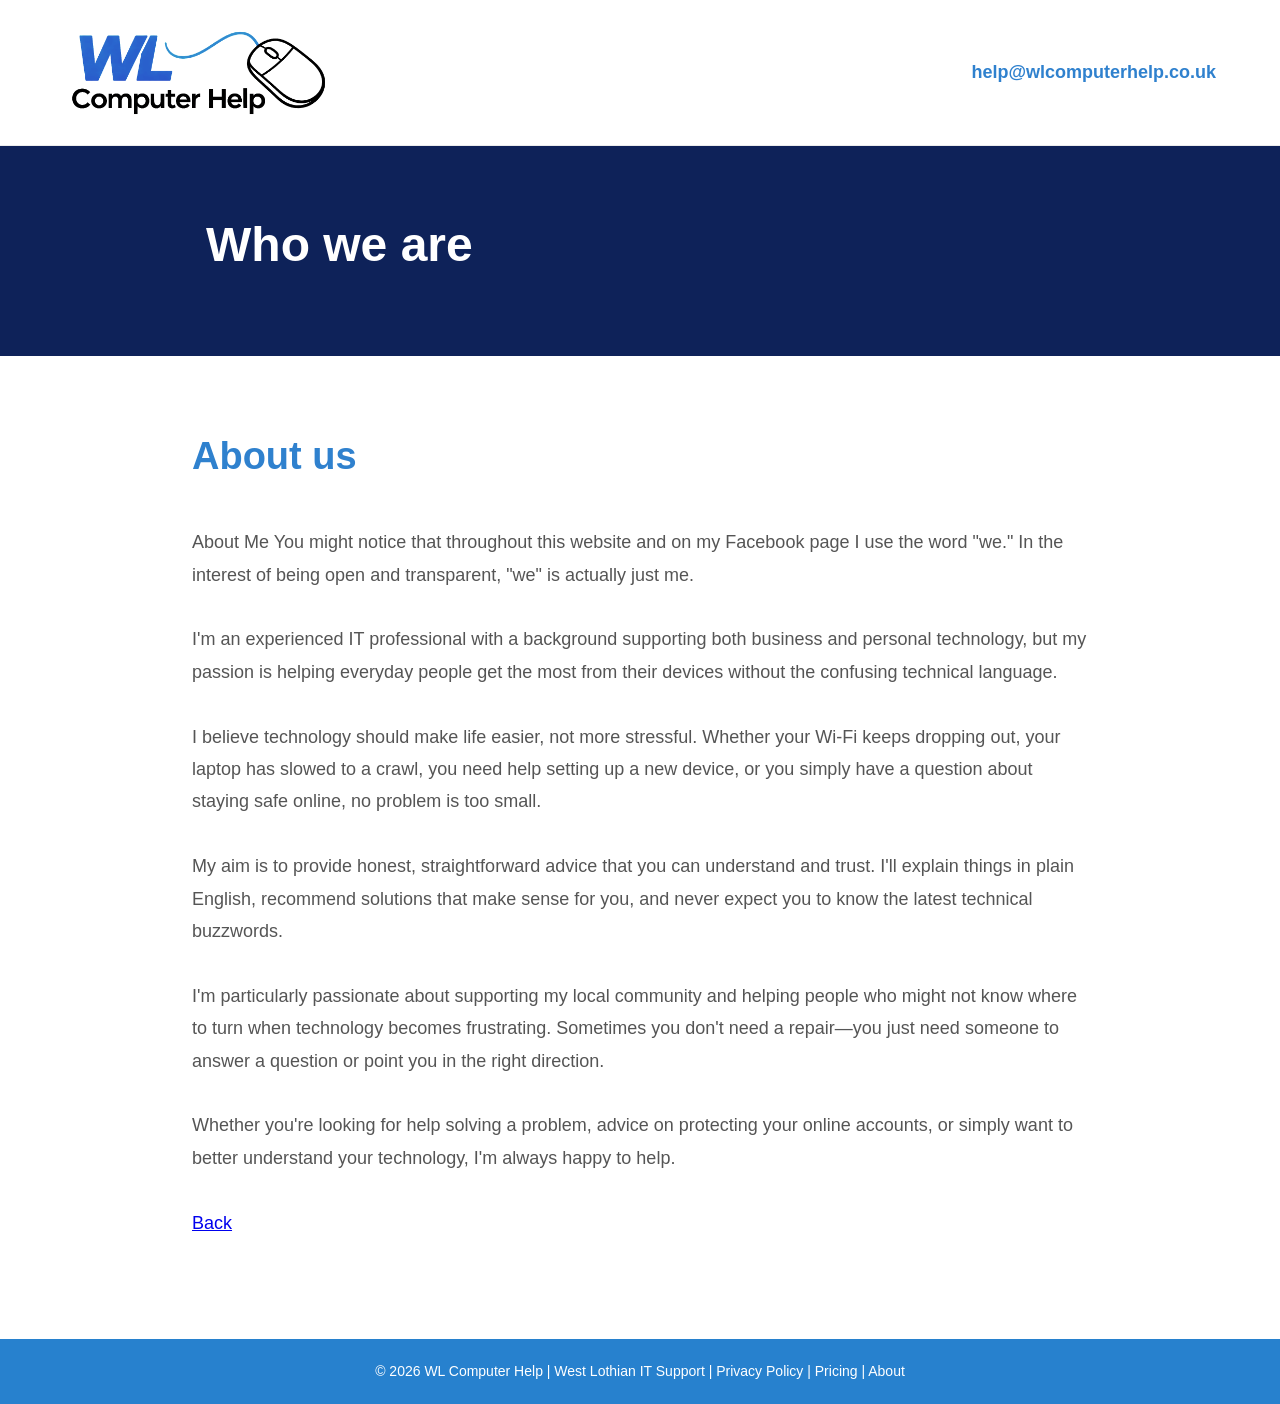
==== about.html @ 55d80d78 "Update about.html" ====
<!DOCTYPE html>
<html lang="en">
<head>
    <meta charset="UTF-8">
    <meta name="viewport" content="width=device-width, initial-scale=1.0">
    <meta name="robots" content="noindex, nofollow">
    <title>WL Computer Help | West Lothian IT Support Services</title>
    <link rel="stylesheet" href="styles.css">
</head>

<body>

<header>
    <div class="header-inner">

        <img src="wlchlogo.png"
             alt="WL Computer Help Logo"
             class="logo">

        <a href="mailto:help@wlcomputerhelp.co.uk" class="email-link">
            help@wlcomputerhelp.co.uk
        </a>

    </div>
</header>

<section class="hero">

    <div class="hero-content">

        <h1>Who we are</h1>

    </div>

</section>

<section class="content-section">

    <div class="content-wrap">

        <main>

            <h2 class="section-title">About us</h2>

            <div class="service-item">
                
                <p>
                About Me

You might notice that throughout this website and on my Facebook page I use the word "we." In the interest of being open and transparent, "we" is actually just me.<br><br>

I'm an experienced IT professional with a background supporting both business and personal technology, but my passion is helping everyday people get the most from their devices without the confusing technical language.<br><br>

I believe technology should make life easier, not more stressful. Whether your Wi-Fi keeps dropping out, your laptop has slowed to a crawl, you need help setting up a new device, or you simply have a question about staying safe online, no problem is too small.<br><br>

My aim is to provide honest, straightforward advice that you can understand and trust. I'll explain things in plain English, recommend solutions that make sense for you, and never expect you to know the latest technical buzzwords.<br><br>

I'm particularly passionate about supporting my local community and helping people who might not know where to turn when technology becomes frustrating. Sometimes you don't need a repair—you just need someone to answer a question or point you in the right direction.<br><br>

Whether you're looking for help solving a problem, advice on protecting your online accounts, or simply want to better understand your technology, I'm always happy to help.
<br><br>
<a href="index.html">Back</a>
                </p>
            </div>

     
        </main>

    </div>

</section>

<footer>
    <p>
        &copy; 2026 WL Computer Help |
        West Lothian IT Support |
        <a href="privacy.html">Privacy Policy</a> | <a href="pricing.html">Pricing</a> | <a href="about.html">About</a>
    </p>
</footer>

</body>
</html>
---- styles.css ----
/* RESET */

* {
    margin: 0;
    padding: 0;
    box-sizing: border-box;
}

/* BODY */

body {
    font-family: -apple-system, BlinkMacSystemFont,
                 "Segoe UI", Roboto, Helvetica, Arial, sans-serif;
    background: #0e2259;
    color: #333;
    line-height: 1.6;
}

/* HEADER */

header {
    background: #ffffff;
    border-bottom: 1px solid #ececec;
}

.header-inner {
    width: 90%;
    max-width: 1400px;
    margin: 0 auto;
    padding: 24px 0;

    display: flex;
    justify-content: space-between;
    align-items: center;
}

.logo {
    width: 270px;
    max-width: 100%;
}

.email-link {
    color: #2f81ce;
    text-decoration: none;
    font-size: 18px;
    font-weight: 600;
}

.email-link:hover {
    text-decoration: underline;
}

/* HERO */

.hero {
    padding: 70px 20px;
}

.hero-content {
    width: 70%;
    max-width: 1200px;
    margin: 0 auto;
}

.hero h1 {
    color: #ffffff;
    font-size: 48px;
    font-weight: 700;
    line-height: 1.2;
    margin-bottom: 12px;
}

.hero h2 {
    color: #7fc1ff;
    font-size: 28px;
    font-weight: 500;
}

/* CONTENT SECTION */

.content-section {
    width: 100%;
    background: #ffffff;
    padding: 70px 0;
}

.content-wrap {
    width: 70%;
    max-width: 1200px;
    margin: 0 auto;
}

main {
    max-width: 950px;
}

/* HEADINGS */

.section-title {
    color: #2f81ce;
    font-size: 38px;
    font-weight: 700;
    margin-bottom: 40px;
}

h3 {
    font-size: 22px;
    font-weight: 600;
    color: #111;
    margin-bottom: 6px;
}

p {
    font-size: 18px;
    color: #555;
    line-height: 1.8;
}

/* SERVICE BLOCKS */

.service-item {
    margin-bottom: 30px;
}

/* IMAGES */

.centre-image {
    width: 300px;
    display: block;
    margin: 50px auto;
}

/* DIVIDER */

hr.gradient {
    height: 3px;
    border: none;
    border-radius: 6px;
    background: linear-gradient(
        90deg,
        #2f81ce 0%,
        #e6f3ff 100%
    );
    margin: 50px 0;
}

/* CTA */

.cta-box {
    text-align: center;
    padding: 20px 0 40px;
}

.cta-box h2 {
    color: #111;
    font-size: 34px;
    margin-bottom: 25px;
}

.cta-button {
    display: inline-block;
    background: #2f81ce;
    color: #ffffff;
    text-decoration: none;
    padding: 14px 34px;
    border-radius: 8px;
    font-weight: 600;
    transition: 0.25s ease;
}

.cta-button:hover {
    background: #1f6cb5;
}

/* FOOTER */

footer {
    background: #2781ce;
    color: #ffffff;
    text-align: center;
    padding: 20px;
}

footer p {
    color: #ffffff;
    font-size: 14px;
}

footer a {
    color: #ffffff;
    text-decoration: none;
}

footer a:hover {
    text-decoration: underline;
}

/* MOBILE */

@media (max-width: 768px) {

    .header-inner {
        flex-direction: column;
        gap: 15px;
        text-align: center;
    }

    .hero {
        padding: 50px 20px;
    }

    .hero-content,
    .content-wrap {
        width: 92%;
    }

    .hero h1 {
        font-size: 34px;
    }

    .hero h2 {
        font-size: 22px;
    }

    .section-title {
        font-size: 30px;
    }

    h3 {
        font-size: 20px;
    }

    p {
        font-size: 17px;
    }

    .cta-box h2 {
        font-size: 28px;
    }

    .logo {
        width: 220px;
    }
}
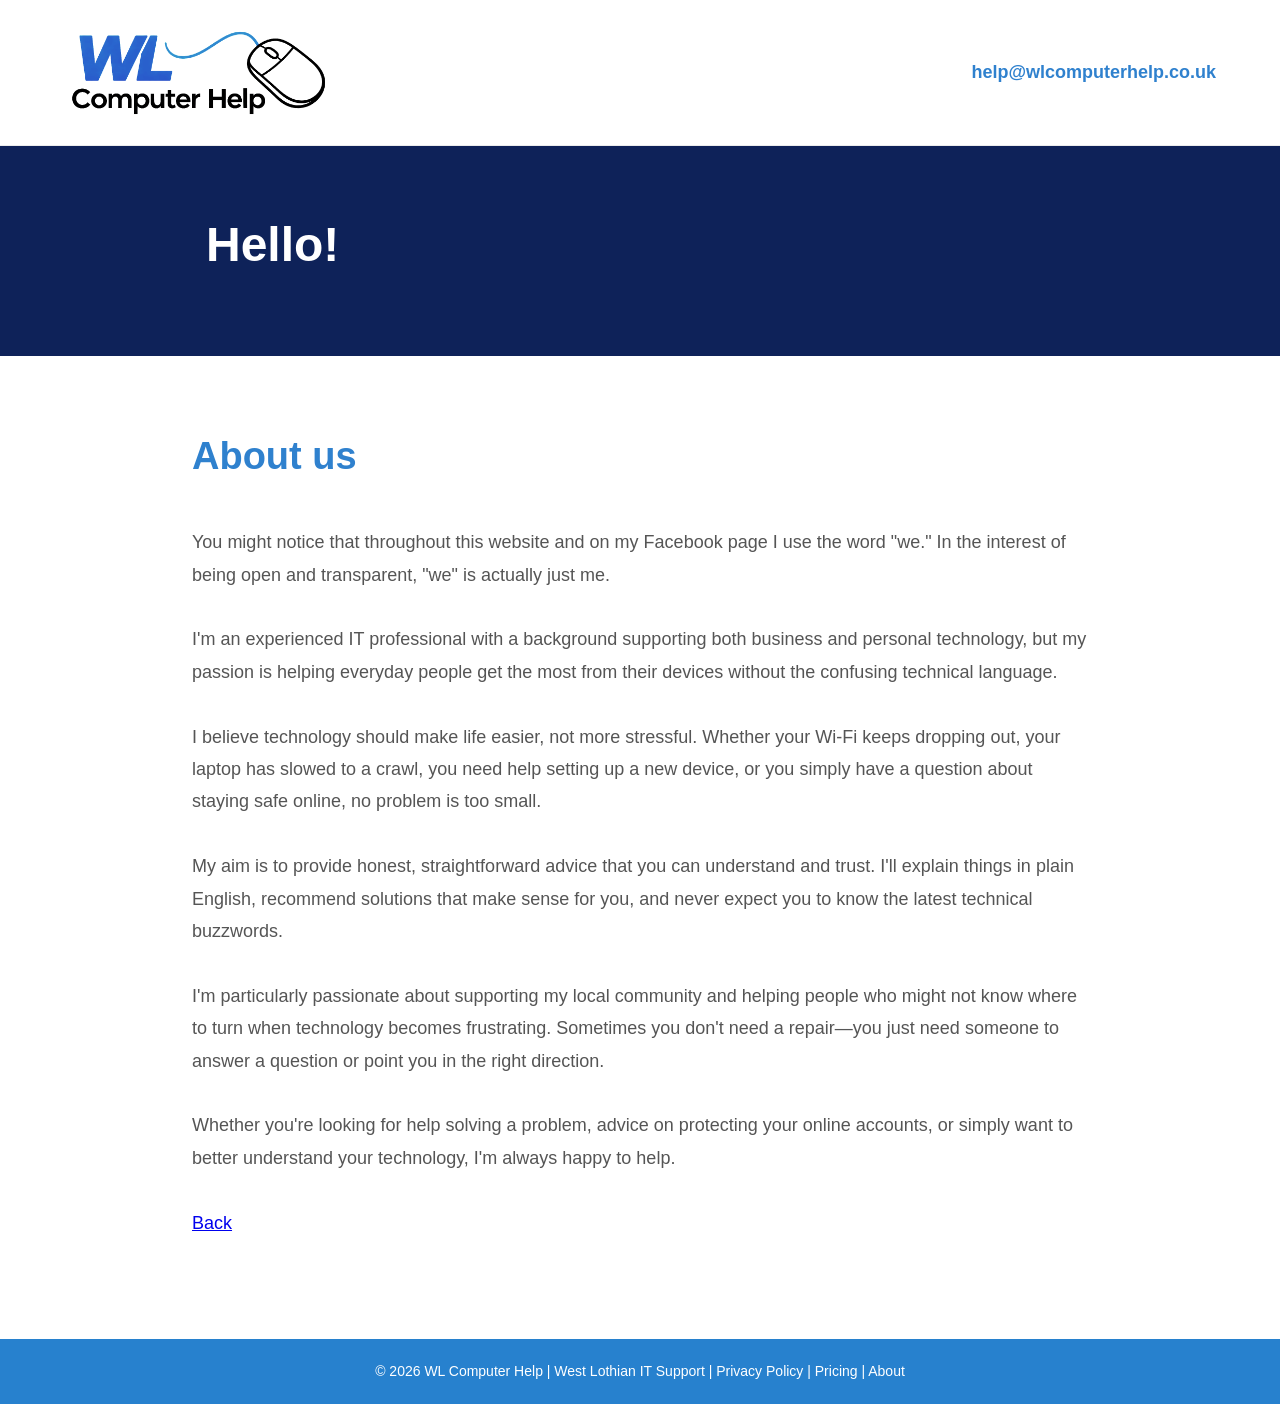
==== commit bda4ff75: "Update about.html" ====
--- a/about.html
+++ b/about.html
@@ -28,7 +28,7 @@
 
     <div class="hero-content">
 
-        <h1>Who we are</h1>
+        <h1>Hello!</h1>
 
     </div>
 
@@ -45,8 +45,6 @@
             <div class="service-item">
                 
                 <p>
-                About Me
-
 You might notice that throughout this website and on my Facebook page I use the word "we." In the interest of being open and transparent, "we" is actually just me.<br><br>
 
 I'm an experienced IT professional with a background supporting both business and personal technology, but my passion is helping everyday people get the most from their devices without the confusing technical language.<br><br>
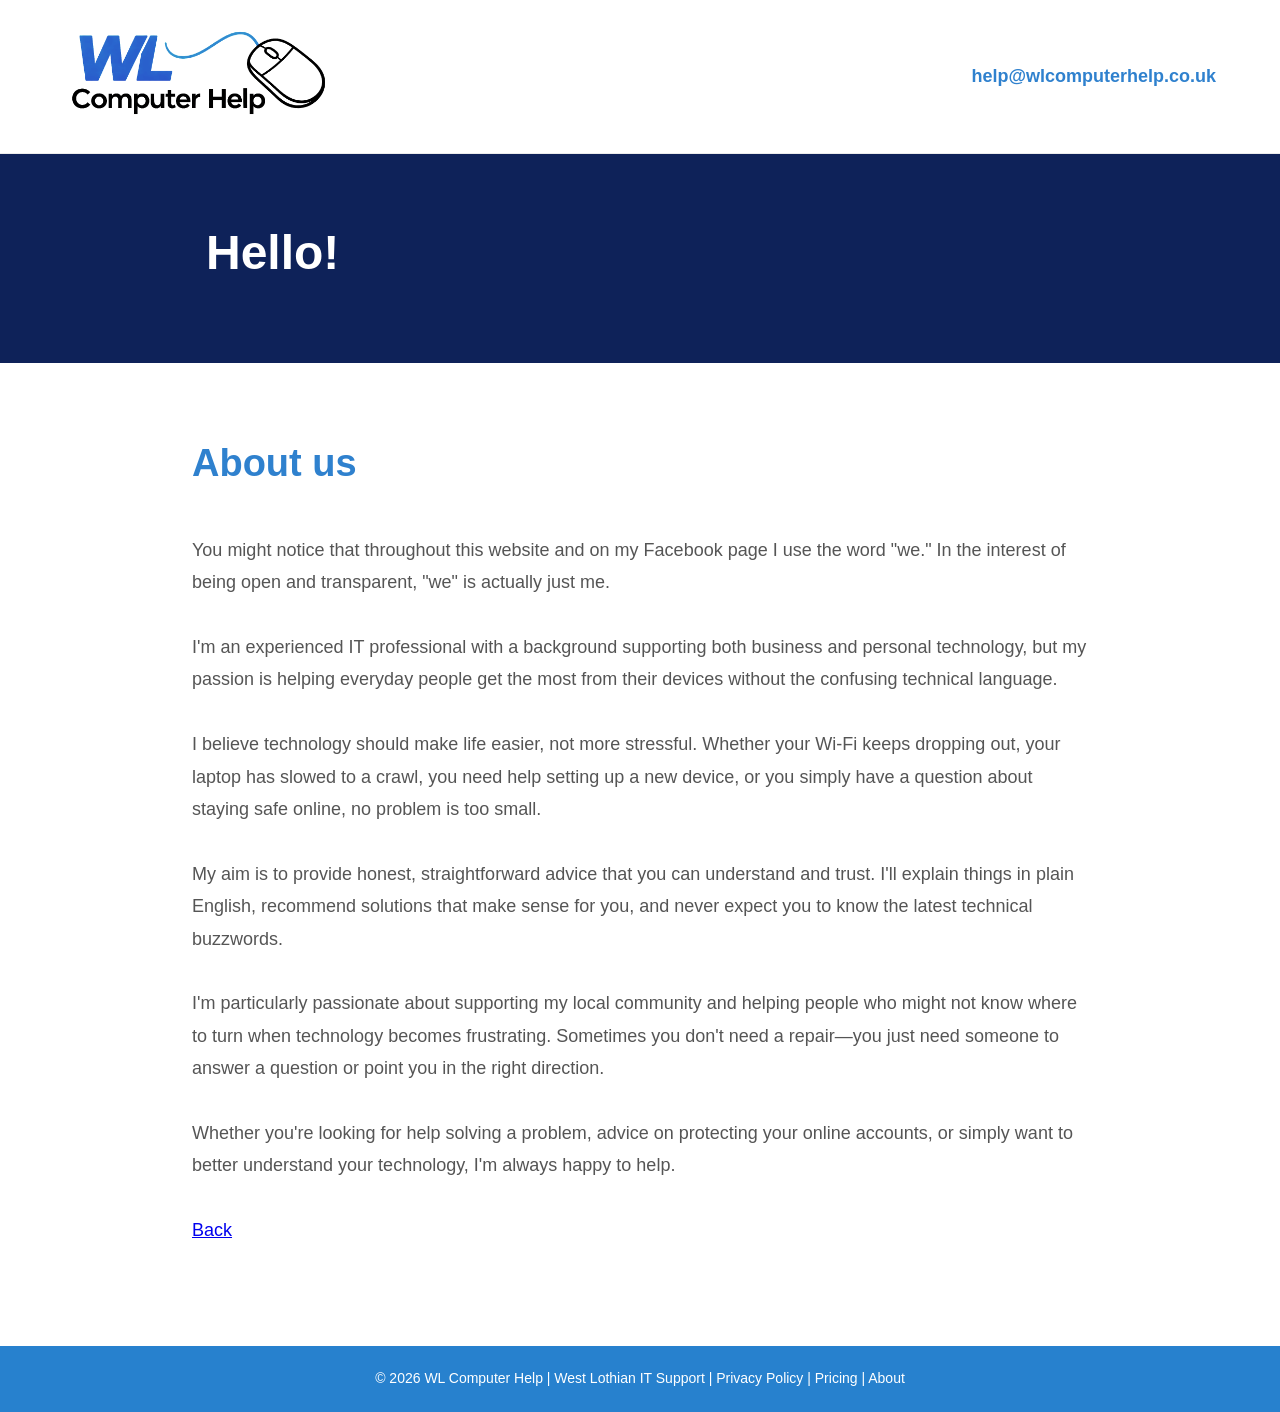
==== commit 4b94df6d: "Update about.html" ====
--- a/about.html
+++ b/about.html
@@ -13,9 +13,9 @@
 <header>
     <div class="header-inner">
 
-        <img src="wlchlogo.png"
+        <a href="index.html"><img src="wlchlogo.png"
              alt="WL Computer Help Logo"
-             class="logo">
+             class="logo"></a>
 
         <a href="mailto:help@wlcomputerhelp.co.uk" class="email-link">
             help@wlcomputerhelp.co.uk
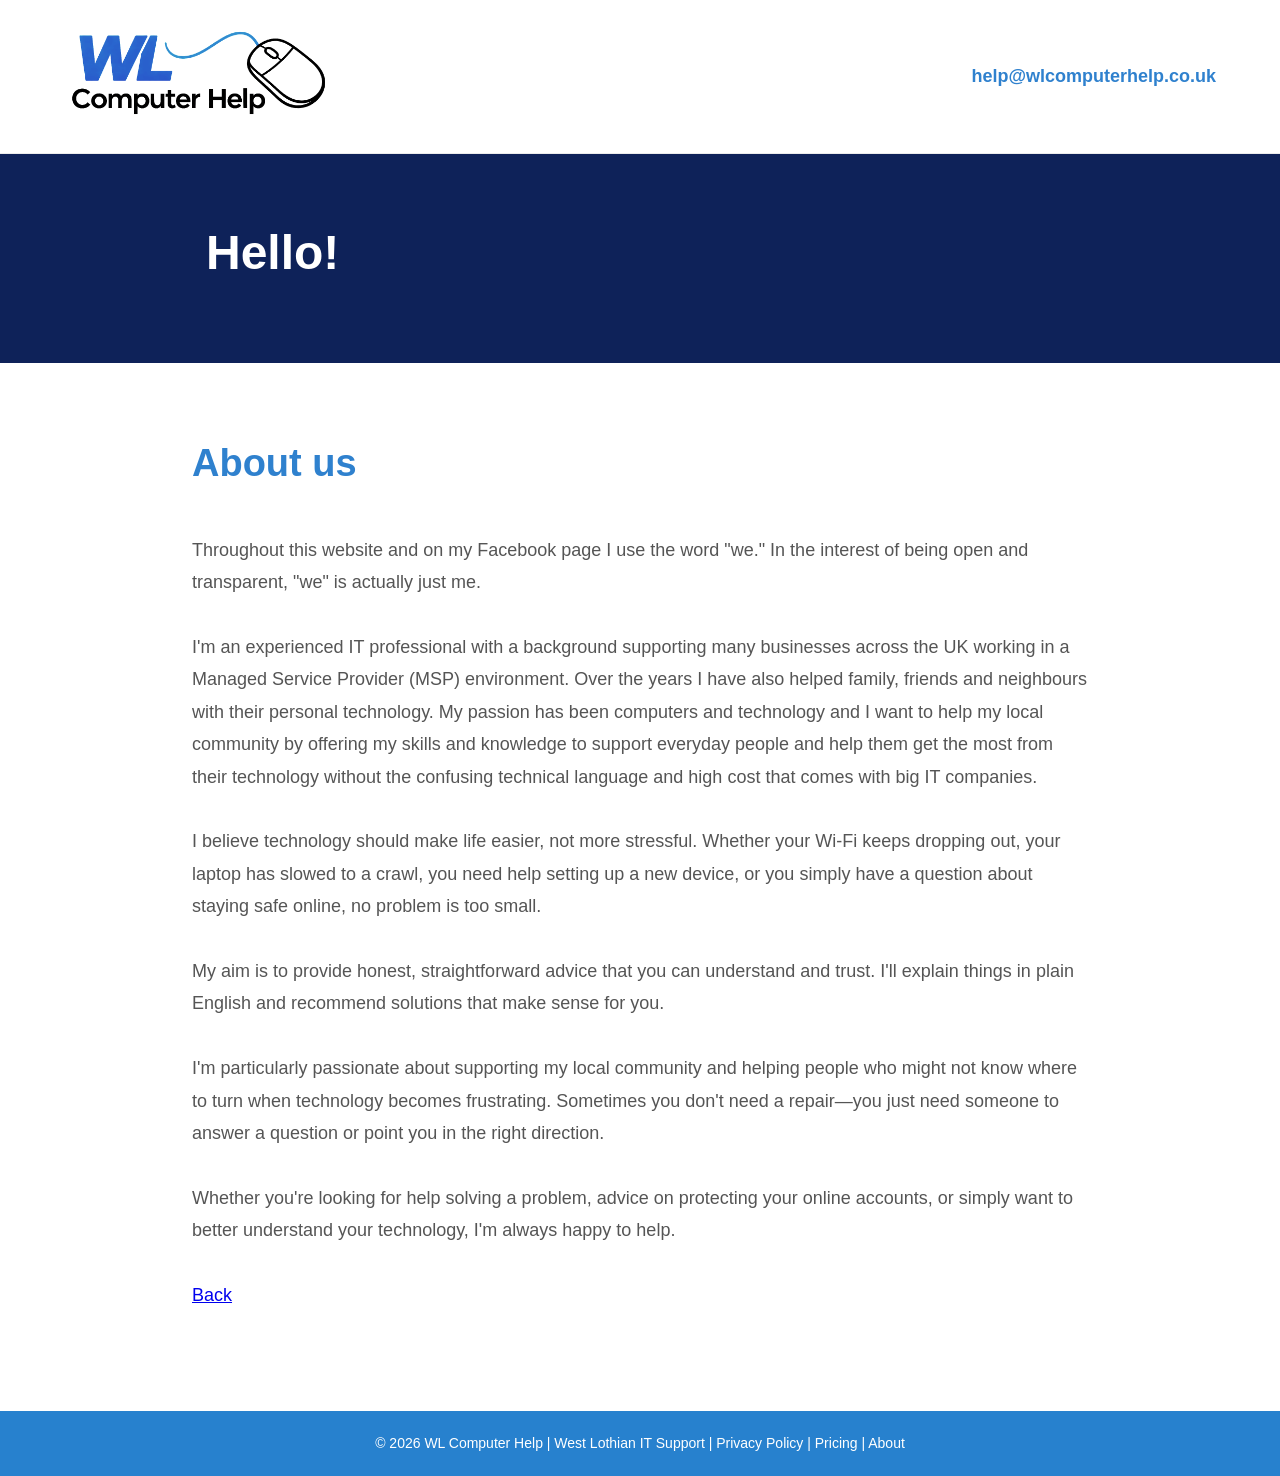
==== commit 46fbbb72: "Update about.html" ====
--- a/about.html
+++ b/about.html
@@ -45,13 +45,13 @@
             <div class="service-item">
                 
                 <p>
-You might notice that throughout this website and on my Facebook page I use the word "we." In the interest of being open and transparent, "we" is actually just me.<br><br>
+Throughout this website and on my Facebook page I use the word "we." In the interest of being open and transparent, "we" is actually just me.<br><br>
 
-I'm an experienced IT professional with a background supporting both business and personal technology, but my passion is helping everyday people get the most from their devices without the confusing technical language.<br><br>
+I'm an experienced IT professional with a background supporting many businesses across the UK working in a Managed Service Provider (MSP) environment. Over the years I have also helped family, friends and neighbours with their personal technology. My passion has been computers and technology and I want to help my local community by offering my skills and knowledge to support everyday people and help them get the most from their technology without the confusing technical language and high cost that comes with big IT companies.<br><br>
 
 I believe technology should make life easier, not more stressful. Whether your Wi-Fi keeps dropping out, your laptop has slowed to a crawl, you need help setting up a new device, or you simply have a question about staying safe online, no problem is too small.<br><br>
 
-My aim is to provide honest, straightforward advice that you can understand and trust. I'll explain things in plain English, recommend solutions that make sense for you, and never expect you to know the latest technical buzzwords.<br><br>
+My aim is to provide honest, straightforward advice that you can understand and trust. I'll explain things in plain English and recommend solutions that make sense for you.<br><br>
 
 I'm particularly passionate about supporting my local community and helping people who might not know where to turn when technology becomes frustrating. Sometimes you don't need a repair—you just need someone to answer a question or point you in the right direction.<br><br>
 
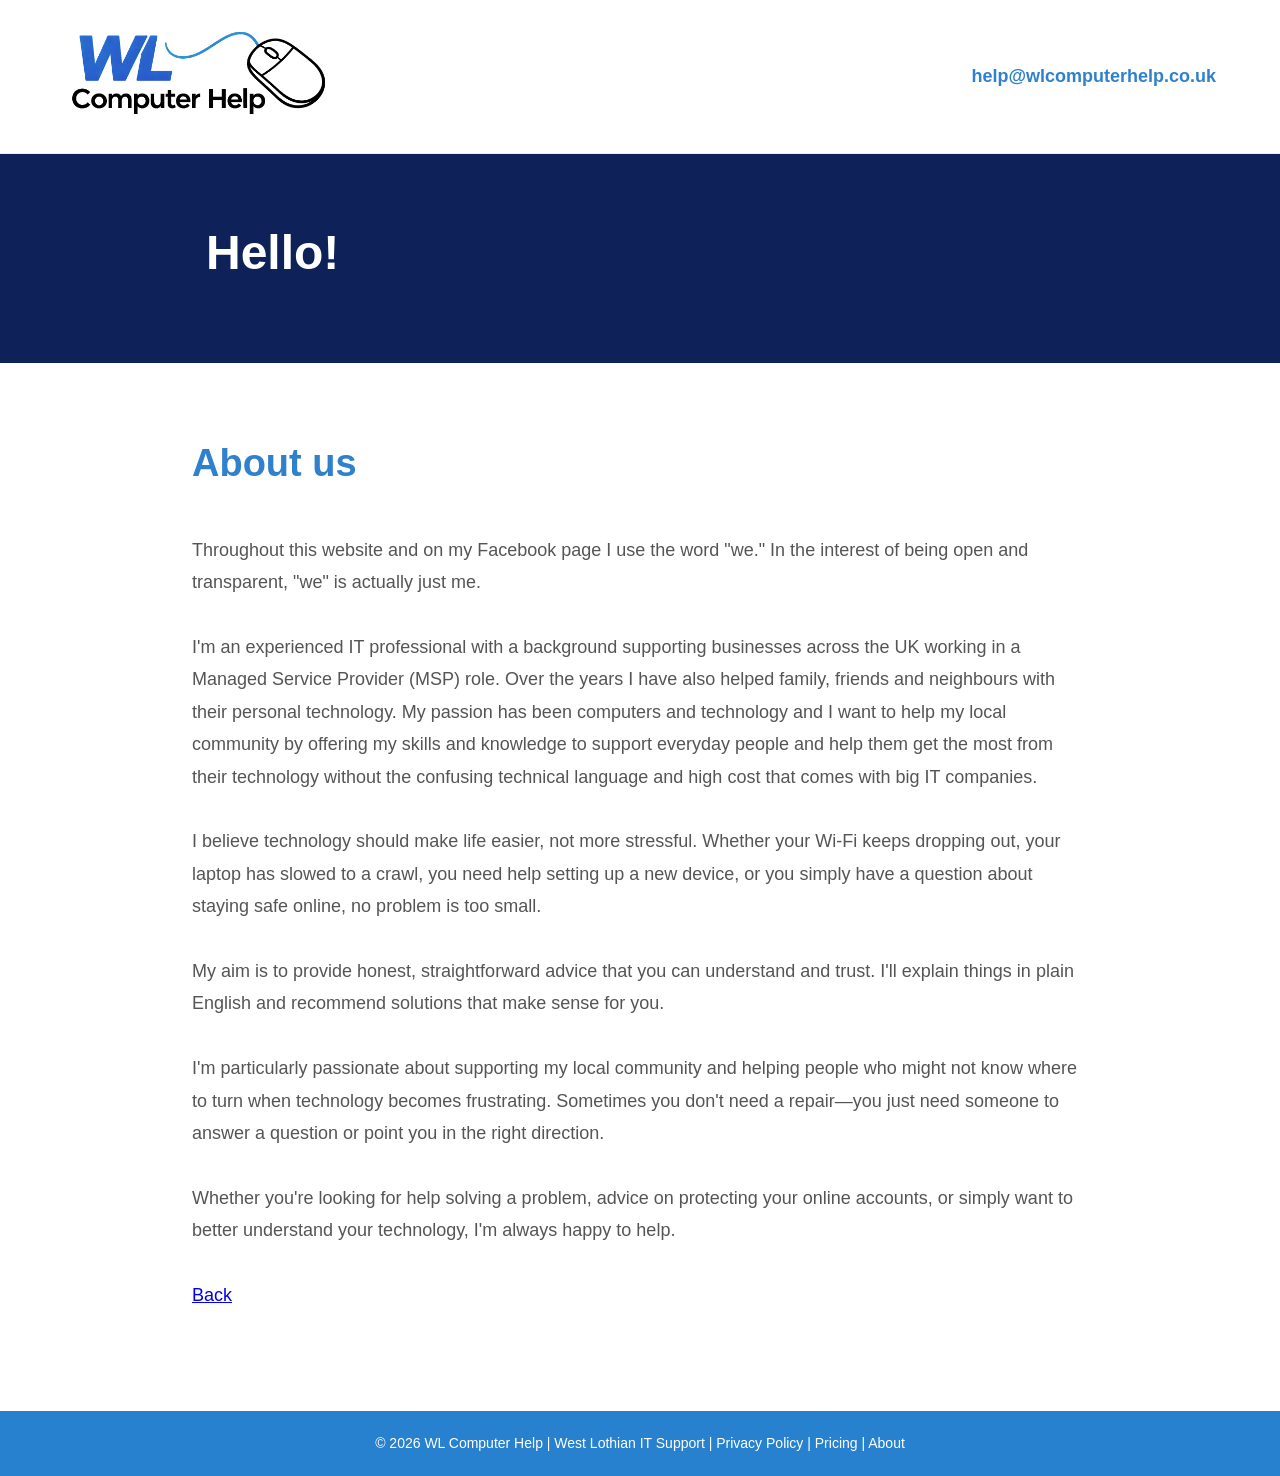
==== commit 5b7faa63: "Update about.html" ====
--- a/about.html
+++ b/about.html
@@ -47,7 +47,7 @@
                 <p>
 Throughout this website and on my Facebook page I use the word "we." In the interest of being open and transparent, "we" is actually just me.<br><br>
 
-I'm an experienced IT professional with a background supporting many businesses across the UK working in a Managed Service Provider (MSP) environment. Over the years I have also helped family, friends and neighbours with their personal technology. My passion has been computers and technology and I want to help my local community by offering my skills and knowledge to support everyday people and help them get the most from their technology without the confusing technical language and high cost that comes with big IT companies.<br><br>
+I'm an experienced IT professional with a background supporting businesses across the UK working in a Managed Service Provider (MSP) role. Over the years I have also helped family, friends and neighbours with their personal technology. My passion has been computers and technology and I want to help my local community by offering my skills and knowledge to support everyday people and help them get the most from their technology without the confusing technical language and high cost that comes with big IT companies.<br><br>
 
 I believe technology should make life easier, not more stressful. Whether your Wi-Fi keeps dropping out, your laptop has slowed to a crawl, you need help setting up a new device, or you simply have a question about staying safe online, no problem is too small.<br><br>
 
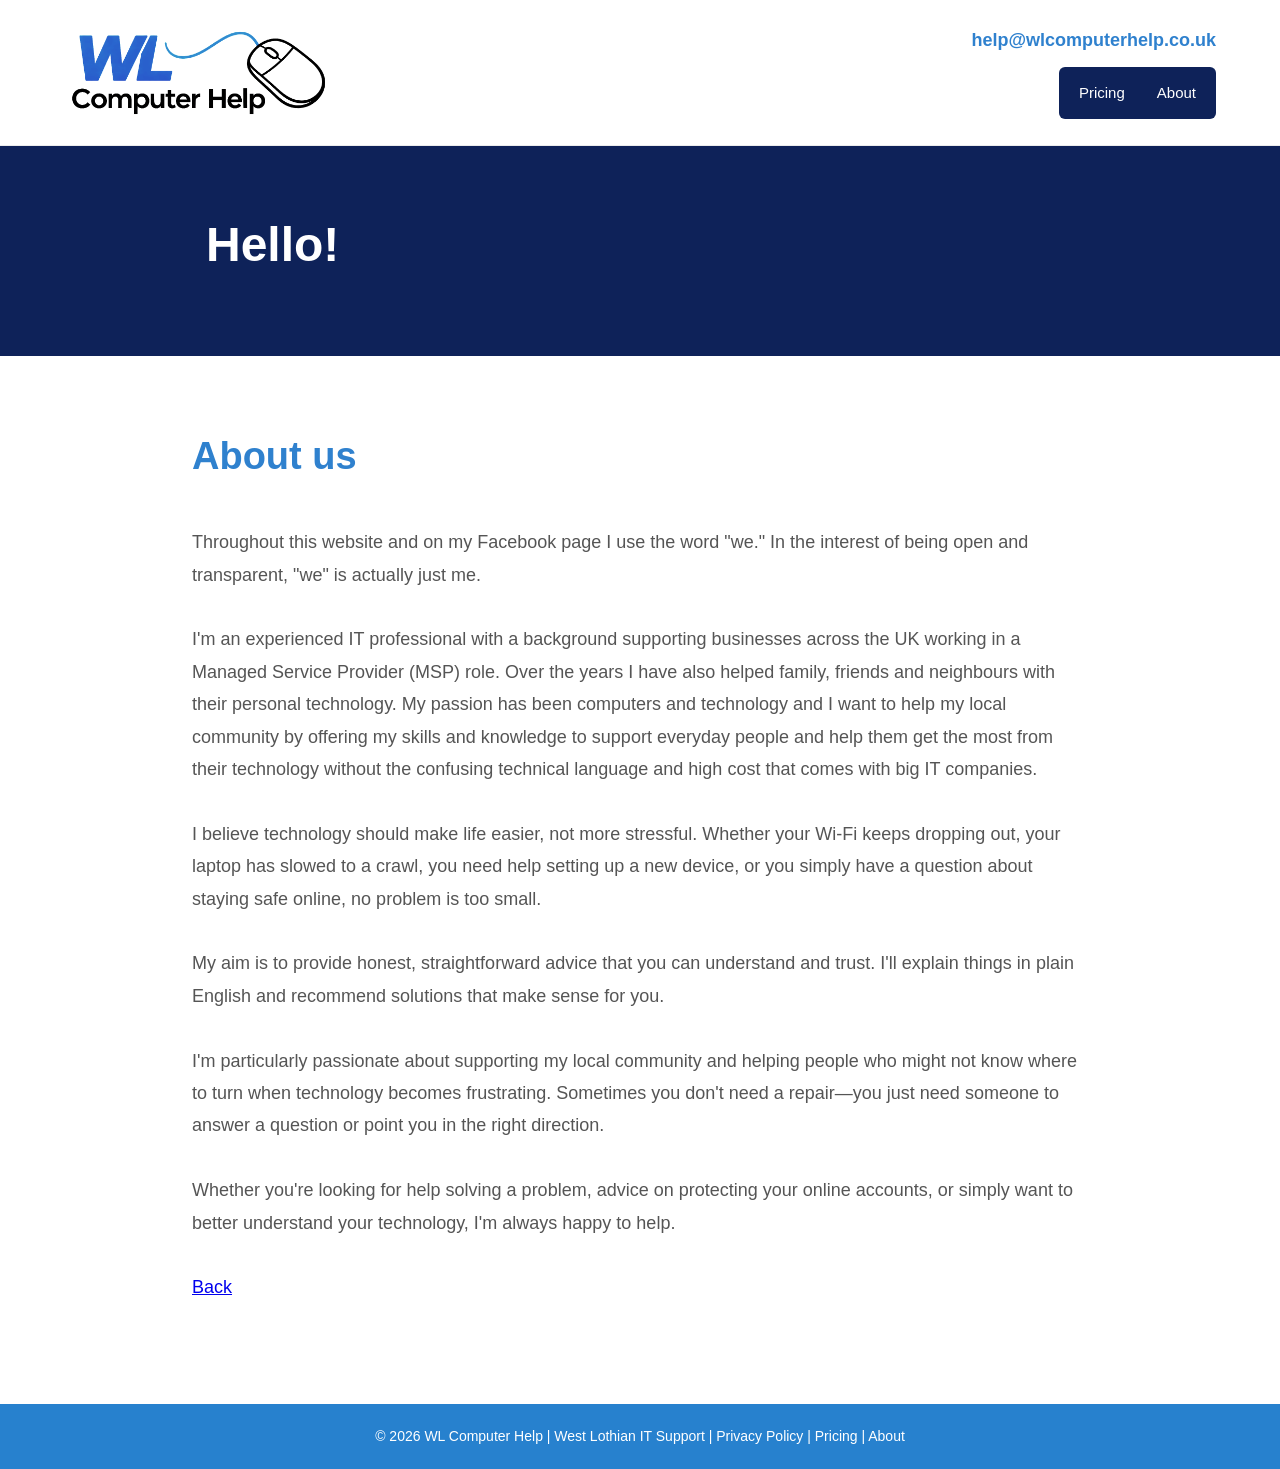
==== commit 92e2350a: "Update about.html" ====
--- a/about.html
+++ b/about.html
@@ -13,13 +13,26 @@
 <header>
     <div class="header-inner">
 
-        <a href="index.html"><img src="wlchlogo.png"
+        <img src="wlchlogo.png"
              alt="WL Computer Help Logo"
-             class="logo"></a>
+             class="logo">
 
-        <a href="mailto:help@wlcomputerhelp.co.uk" class="email-link">
-            help@wlcomputerhelp.co.uk
-        </a>
+        <div class="header-contact">
+
+            <a href="mailto:help@wlcomputerhelp.co.uk"
+               class="email-link">
+                help@wlcomputerhelp.co.uk
+            </a>
+
+            <nav class="main-nav" aria-label="Main navigation">
+         
+                <a href="pricing.html">Pricing</a>
+                <a href="about.html">About</a>
+          
+                </a>
+            </nav>
+
+        </div>
 
     </div>
 </header>
--- a/styles.css
+++ b/styles.css
@@ -48,6 +48,126 @@
 
 .email-link:hover {
     text-decoration: underline;
+}
+
+/* HEADER CONTACT AND NAVIGATION */
+
+.header-contact {
+    display: flex;
+    flex-direction: column;
+    align-items: flex-end;
+    gap: 12px;
+}
+
+.main-nav {
+    display: flex;
+    justify-content: flex-end;
+    align-items: center;
+    gap: 4px;
+    background: #0e2259;
+    padding: 6px;
+    border-radius: 6px;
+}
+
+.main-nav a {
+    display: block;
+    color: #ffffff;
+    text-decoration: none;
+    padding: 8px 14px;
+    font-size: 15px;
+    font-weight: 500;
+    border-radius: 4px;
+    transition: background 0.2s ease;
+}
+
+.main-nav a:hover {
+    background: #2781ce;
+}
+
+/* MOBILE NAVIGATION */
+
+@media (max-width: 768px) {
+
+    .header-inner {
+        width: 100%;
+        padding: 20px 0 0;
+        flex-direction: column;
+        gap: 15px;
+        text-align: center;
+    }
+
+    .header-contact {
+        width: 100%;
+        align-items: center;
+        gap: 12px;
+    }
+
+    .email-link {
+        font-size: 16px;
+        overflow-wrap: anywhere;
+    }
+
+    .main-nav {
+        width: 100%;
+        flex-direction: column;
+        align-items: stretch;
+        gap: 0;
+        padding: 0;
+        background: #eeeeee;
+        border-radius: 0;
+    }
+
+    .main-nav a {
+        width: 100%;
+        text-align: center;
+        color: #111111;
+        background: #eeeeee;
+        padding: 12px 16px;
+        border-radius: 0;
+        border-top: 1px solid #dddddd;
+        font-size: 16px;
+    }
+
+    .main-nav a:hover {
+        background: #dddddd;
+    }
+
+    .hero {
+        padding: 50px 20px;
+    }
+
+    .hero-content,
+    .content-wrap {
+        width: 92%;
+    }
+
+    .hero h1 {
+        font-size: 34px;
+    }
+
+    .hero h2 {
+        font-size: 22px;
+    }
+
+    .section-title {
+        font-size: 30px;
+    }
+
+    h3 {
+        font-size: 20px;
+    }
+
+    p {
+        font-size: 17px;
+    }
+
+    .cta-box h2 {
+        font-size: 28px;
+    }
+
+    .logo {
+        width: 220px;
+    }
 }
 
 /* HERO */
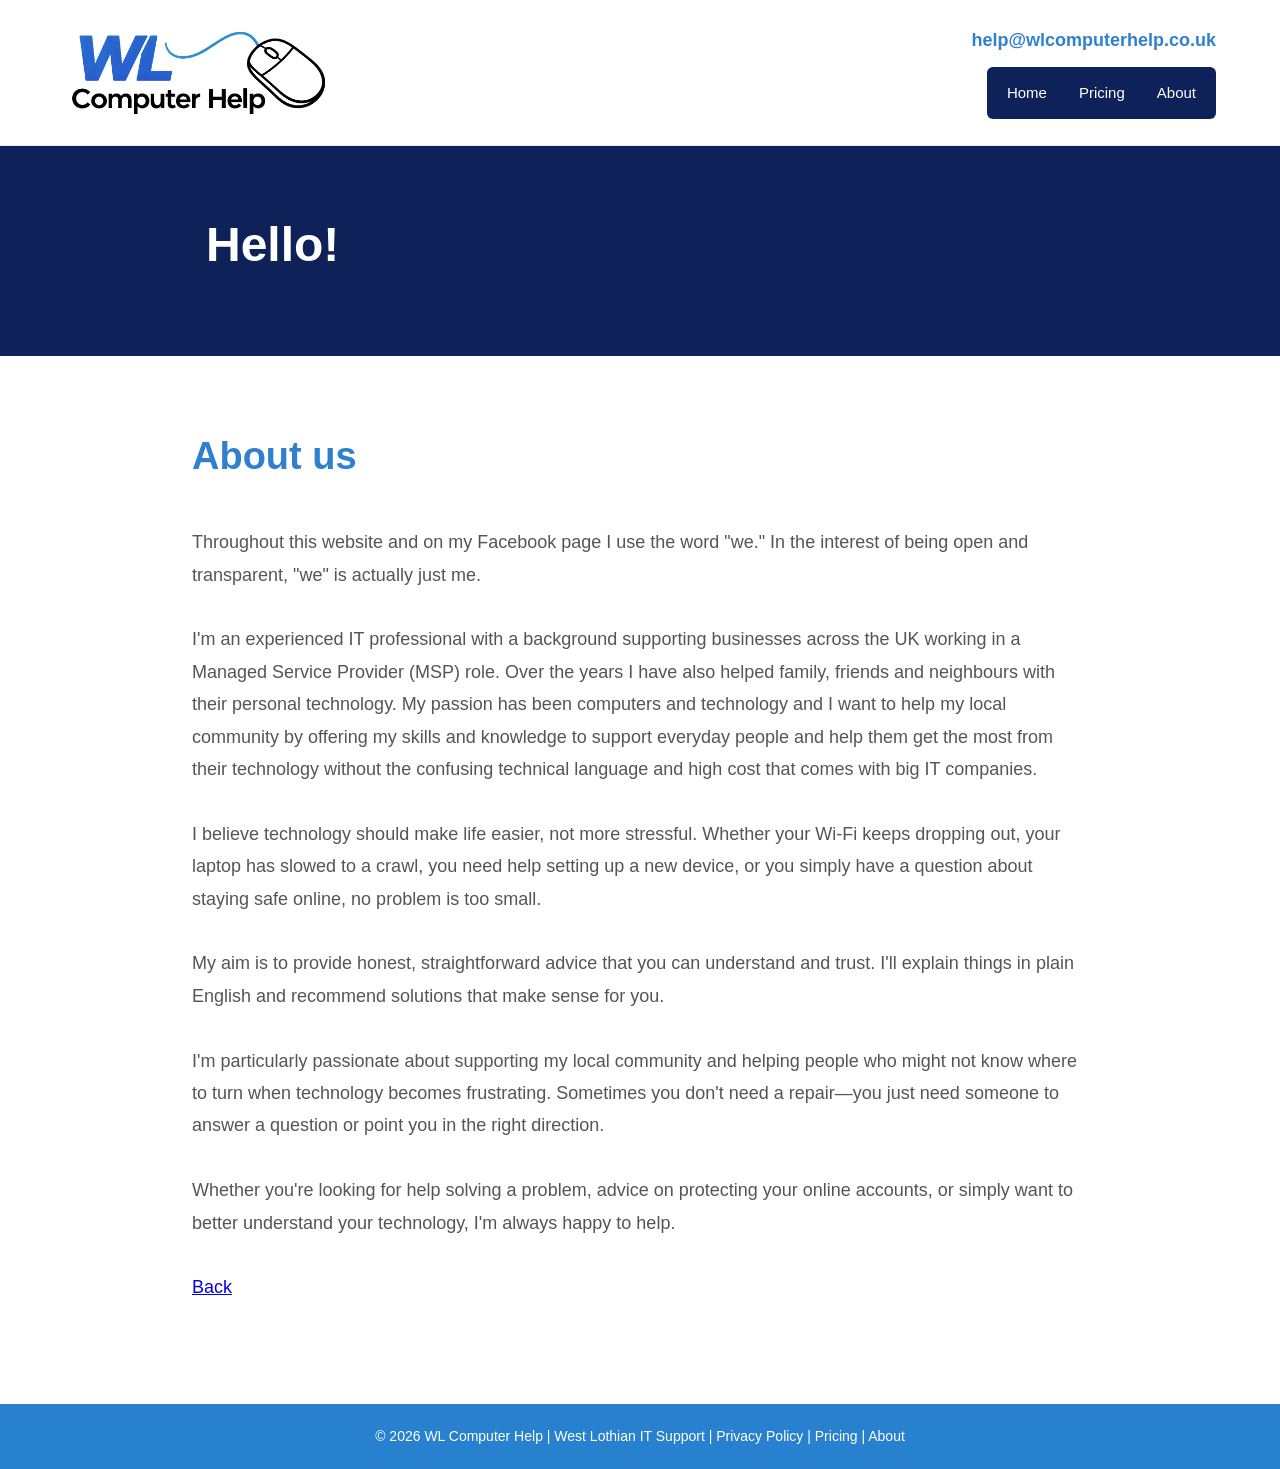
==== commit a661e393: "Update about.html" ====
--- a/about.html
+++ b/about.html
@@ -25,7 +25,7 @@
             </a>
 
             <nav class="main-nav" aria-label="Main navigation">
-         
+                <a href="index.html">Home</a>
                 <a href="pricing.html">Pricing</a>
                 <a href="about.html">About</a>
           
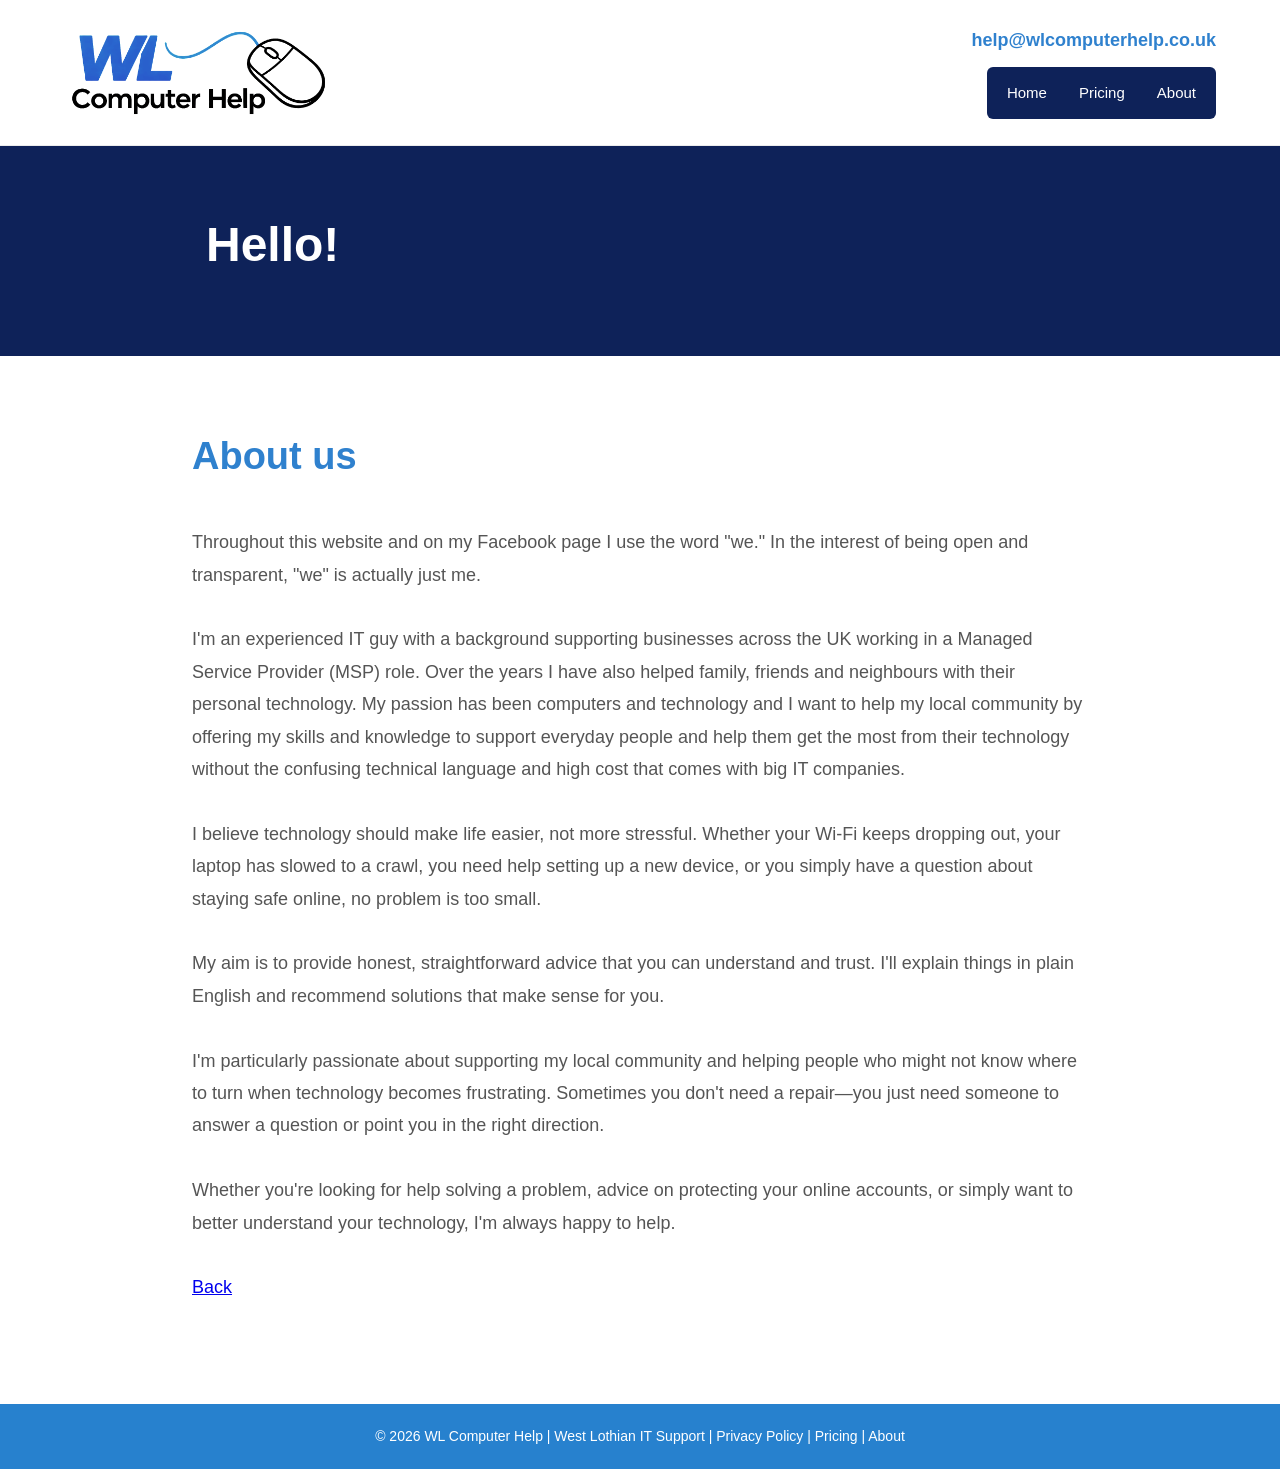
==== commit 3cb1a2ac: "Update about.html" ====
--- a/about.html
+++ b/about.html
@@ -60,7 +60,7 @@
                 <p>
 Throughout this website and on my Facebook page I use the word "we." In the interest of being open and transparent, "we" is actually just me.<br><br>
 
-I'm an experienced IT professional with a background supporting businesses across the UK working in a Managed Service Provider (MSP) role. Over the years I have also helped family, friends and neighbours with their personal technology. My passion has been computers and technology and I want to help my local community by offering my skills and knowledge to support everyday people and help them get the most from their technology without the confusing technical language and high cost that comes with big IT companies.<br><br>
+I'm an experienced IT guy with a background supporting businesses across the UK working in a Managed Service Provider (MSP) role. Over the years I have also helped family, friends and neighbours with their personal technology. My passion has been computers and technology and I want to help my local community by offering my skills and knowledge to support everyday people and help them get the most from their technology without the confusing technical language and high cost that comes with big IT companies.<br><br>
 
 I believe technology should make life easier, not more stressful. Whether your Wi-Fi keeps dropping out, your laptop has slowed to a crawl, you need help setting up a new device, or you simply have a question about staying safe online, no problem is too small.<br><br>
 
